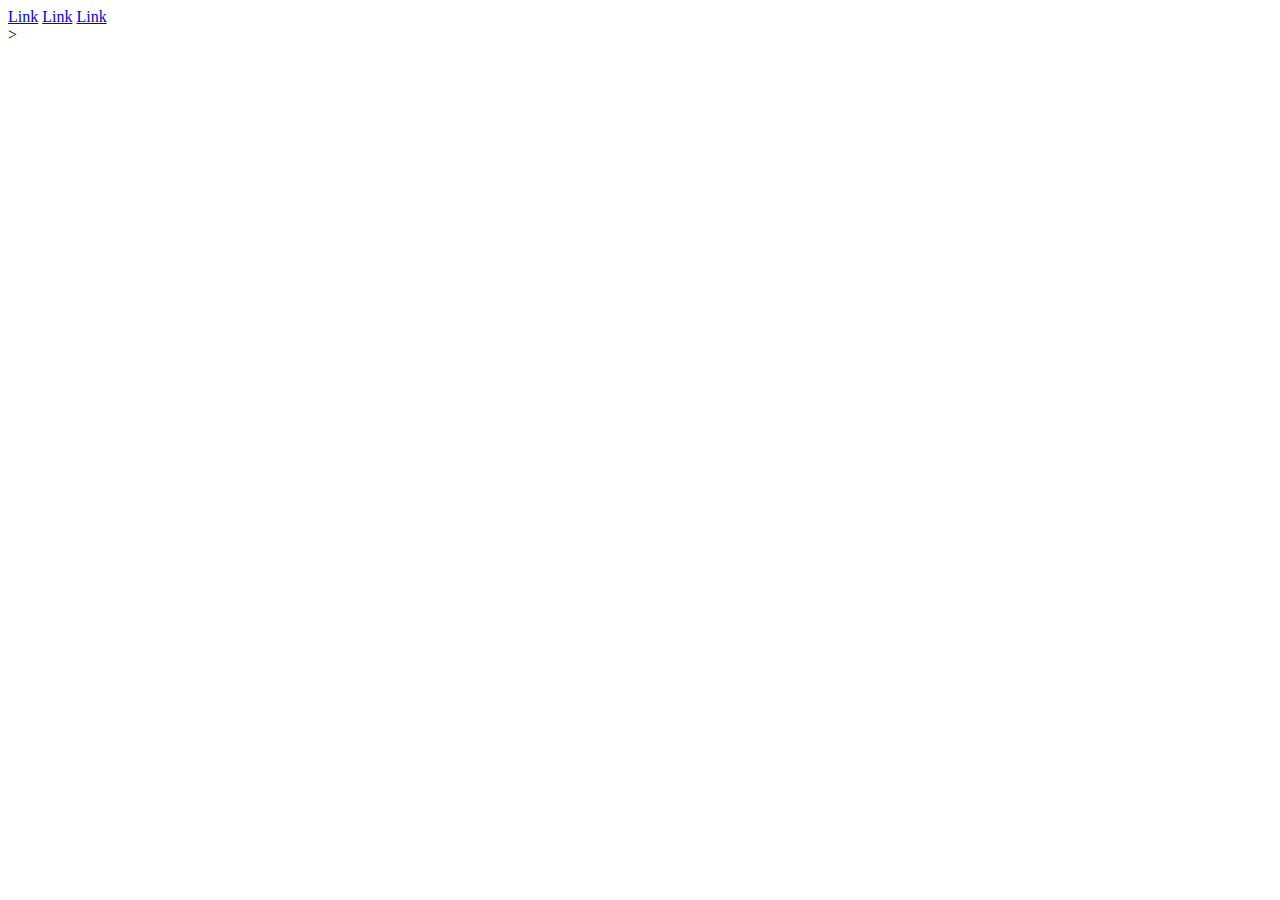
==== index.html @ eb9c11fa "sets up metadata in head, adds favicon file" ====
<!doctype html>
<html lang="en">
    <head>
        <meta charset="utf-8">
        <title>Roll HV</title>
        <meta name="description" content="an informational site about rollerskating in the Hudson Valley.">
        <meta name="author" content="Shauna Keating">
        <link rel="icon" type="image/png" href="favicon.ico">
        <link rel="stylesheet" href="style.css">
    </head>
    <body>
        <header>
            <!--𝗛𝗲𝗮𝗱𝗲𝗿 𝗖𝗼𝗻𝘁𝗲𝗻𝘁 𝗛𝗲𝗿𝗲 -->
            <nav>
                <a href="#">Link</a>
                <a href="#">Link</a>
                <a href="#">Link</a>
            </nav>
        </header>
        <main>
            <!--𝗠𝗮𝗶𝗻 𝗖𝗼𝗻𝘁𝗲𝗻𝘁-->
        </main>
        <footer>
            <!-- footer content here-->>
        </footer>
    </body>
</html>
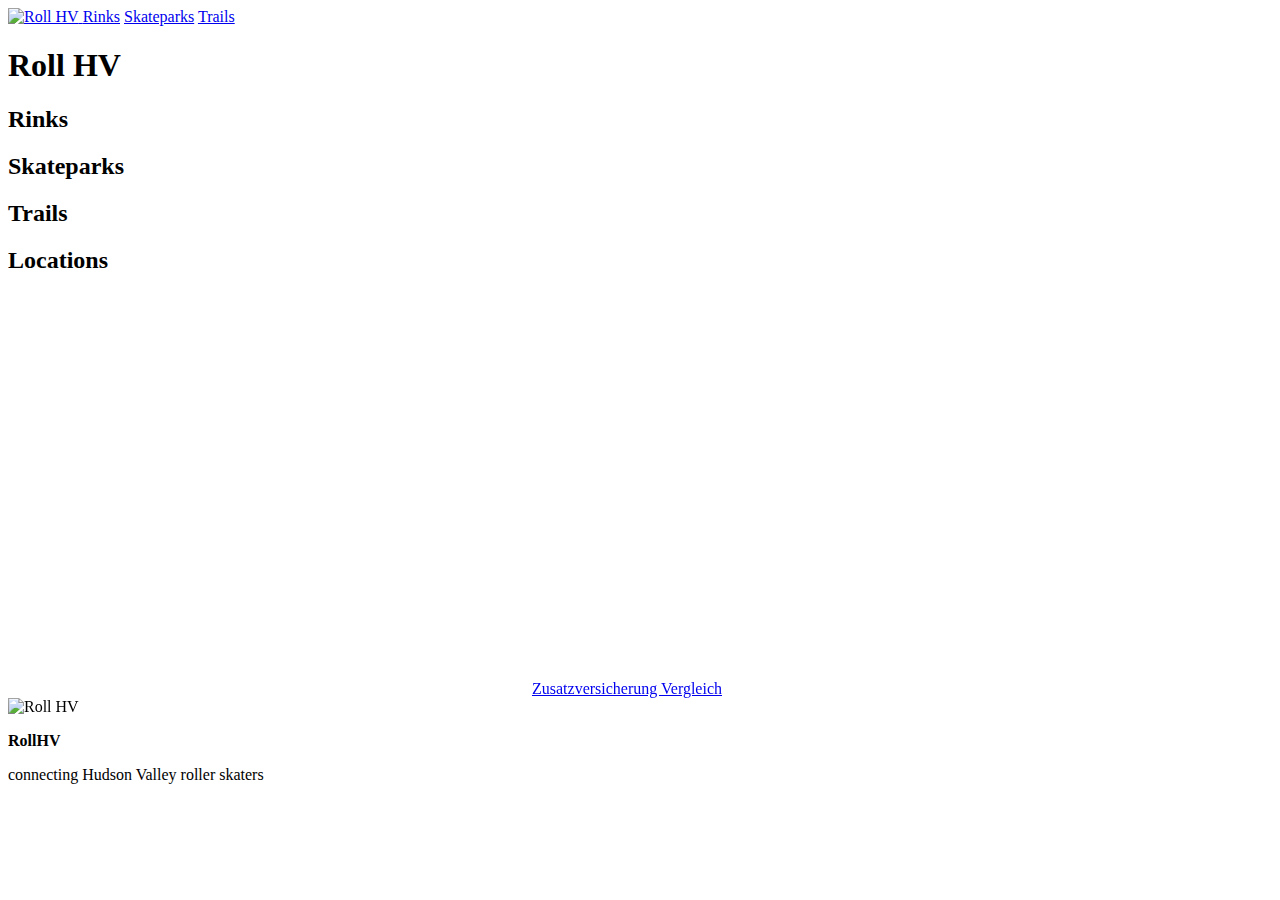
==== commit 6558355f: "fills in home page HTML content" ====
--- a/index.html
+++ b/index.html
@@ -10,18 +10,32 @@
     </head>
     <body>
         <header>
-            <!--𝗛𝗲𝗮𝗱𝗲𝗿 𝗖𝗼𝗻𝘁𝗲𝗻𝘁 𝗛𝗲𝗿𝗲 -->
             <nav>
-                <a href="#">Link</a>
-                <a href="#">Link</a>
-                <a href="#">Link</a>
+                <a href="#">
+                    <img src="https://place-hold.it/50" alt="Roll HV" />
+                </a>
+                <a href="#">Rinks</a>
+                <a href="#">Skateparks</a>
+                <a href="#">Trails</a>
             </nav>
         </header>
         <main>
-            <!--𝗠𝗮𝗶𝗻 𝗖𝗼𝗻𝘁𝗲𝗻𝘁-->
+            <div>
+                <h1>Roll HV</h1>
+            </div>
+
+            <h2>Rinks</h2>
+            <h2>Skateparks</h2>
+            <h2>Trails</h2>
+
+            <h2>Locations</h2>
+            <iframe width="520" height="400" frameborder="0" scrolling="no" marginheight="0" marginwidth="0" id="gmap_canvas" src="https://maps.google.com/maps?width=520&amp;height=400&amp;hl=en&amp;q=5164%20US%20209%20Accord+(Roll%20HV%20)&amp;t=&amp;z=11&amp;ie=UTF8&amp;iwloc=B&amp;output=embed"></iframe> <a href='https://www.krankenversicherungsvergleich.at/'>Zusatzversicherung Vergleich</a> <script type='text/javascript' src='https://embedmaps.com/google-maps-authorization/script.js?id=5aed93e54cda09df9983cb9c7e4ed80c6cecd780'></script>
+            
         </main>
         <footer>
-            <!-- footer content here-->>
+            <img src="https://place-hold.it/50" alt="Roll HV" />
+            <p><strong>RollHV</strong></p>
+            <p>connecting Hudson Valley roller skaters</p>
         </footer>
     </body>
 </html>
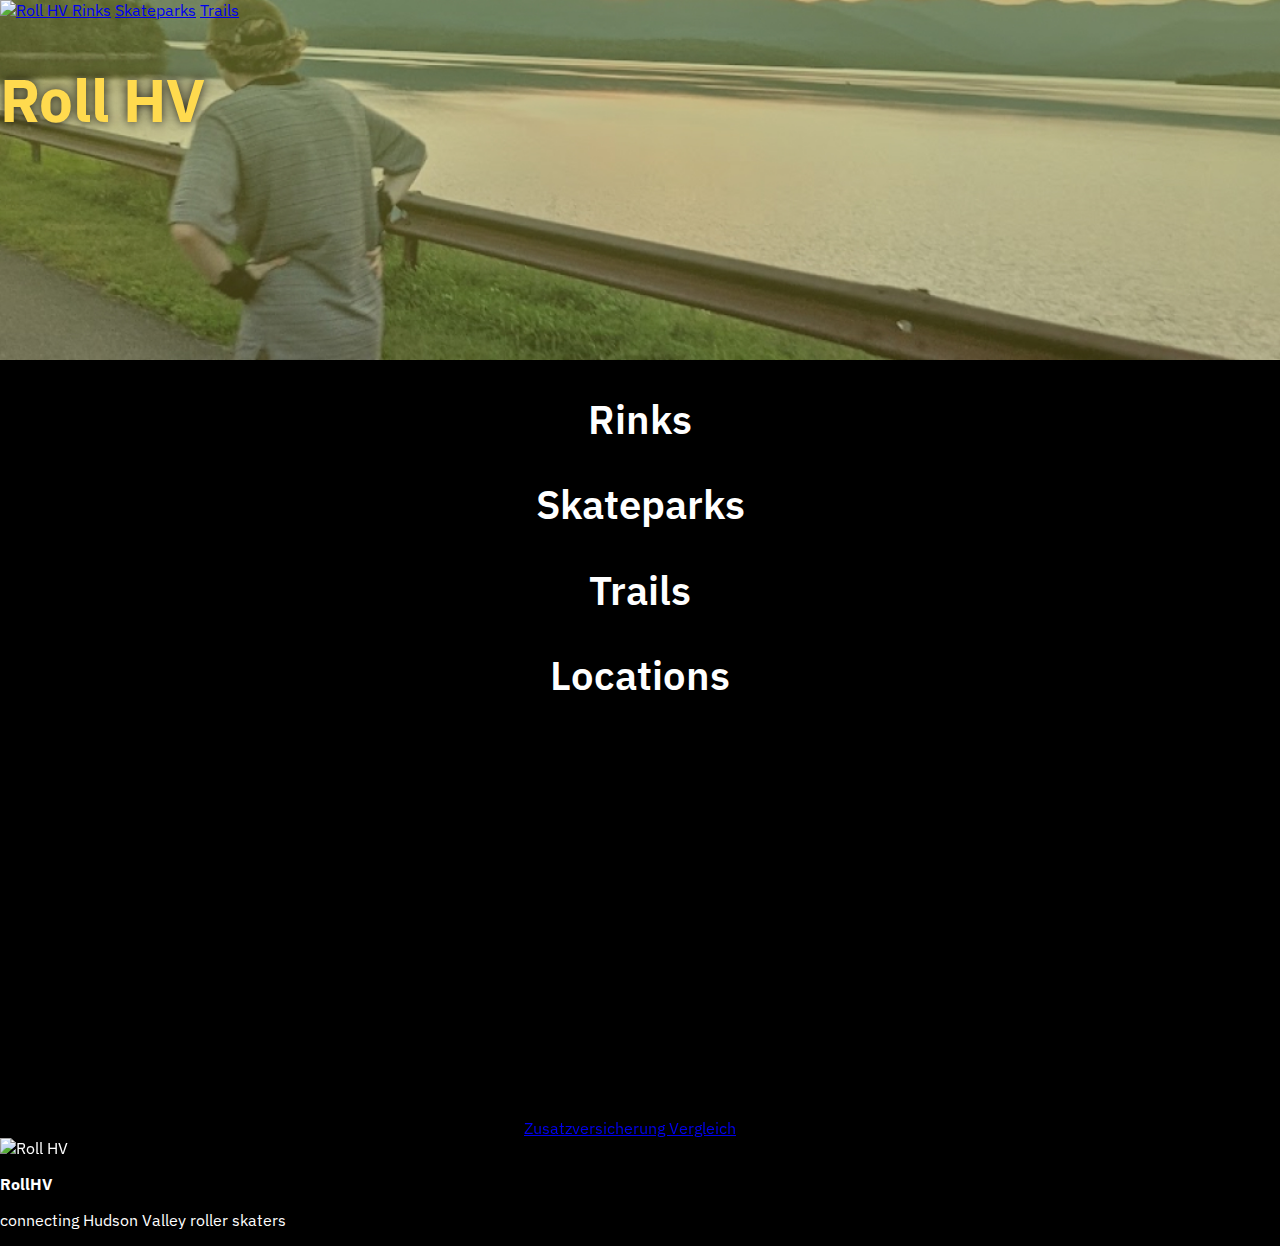
==== commit 8a06632d: "adds inital styles" ====
--- a/index.html
+++ b/index.html
@@ -6,6 +6,9 @@
         <meta name="description" content="an informational site about rollerskating in the Hudson Valley.">
         <meta name="author" content="Shauna Keating">
         <link rel="icon" type="image/png" href="favicon.ico">
+        <link rel="preconnect" href="https://fonts.googleapis.com">
+        <link rel="preconnect" href="https://fonts.gstatic.com" crossorigin>
+        <link href="https://fonts.googleapis.com/css2?family=IBM+Plex+Sans:wght@400;600;700&display=swap" rel="stylesheet">
         <link rel="stylesheet" href="style.css">
     </head>
     <body>
@@ -18,12 +21,11 @@
                 <a href="#">Skateparks</a>
                 <a href="#">Trails</a>
             </nav>
-        </header>
-        <main>
             <div>
                 <h1>Roll HV</h1>
             </div>
-
+        </header>
+        <main>
             <h2>Rinks</h2>
             <h2>Skateparks</h2>
             <h2>Trails</h2>
--- a/style.css
+++ b/style.css
@@ -0,0 +1,28 @@
+/* your styles will go here!! */
+
+body {
+    font-family: "IBM Plex Sans", Verdana, Geneva, Tahoma, sans-serif;
+    color: #fff;
+    background: #000;
+    margin: 0;
+}
+
+header {
+    background-image: url('background.jpg');
+    background-size: cover;
+    background-position: center center;
+    min-height: 360px;
+}
+
+h1 {
+    color: #FFDA4E;
+    text-shadow: 0px 0px 11px rgba(0, 0, 0, 0.85);
+    font-size: 60px;
+    font-weight: 700;
+}
+
+h2 {
+    text-align: center;
+    font-size: 40px;
+    font-weight: 600;
+}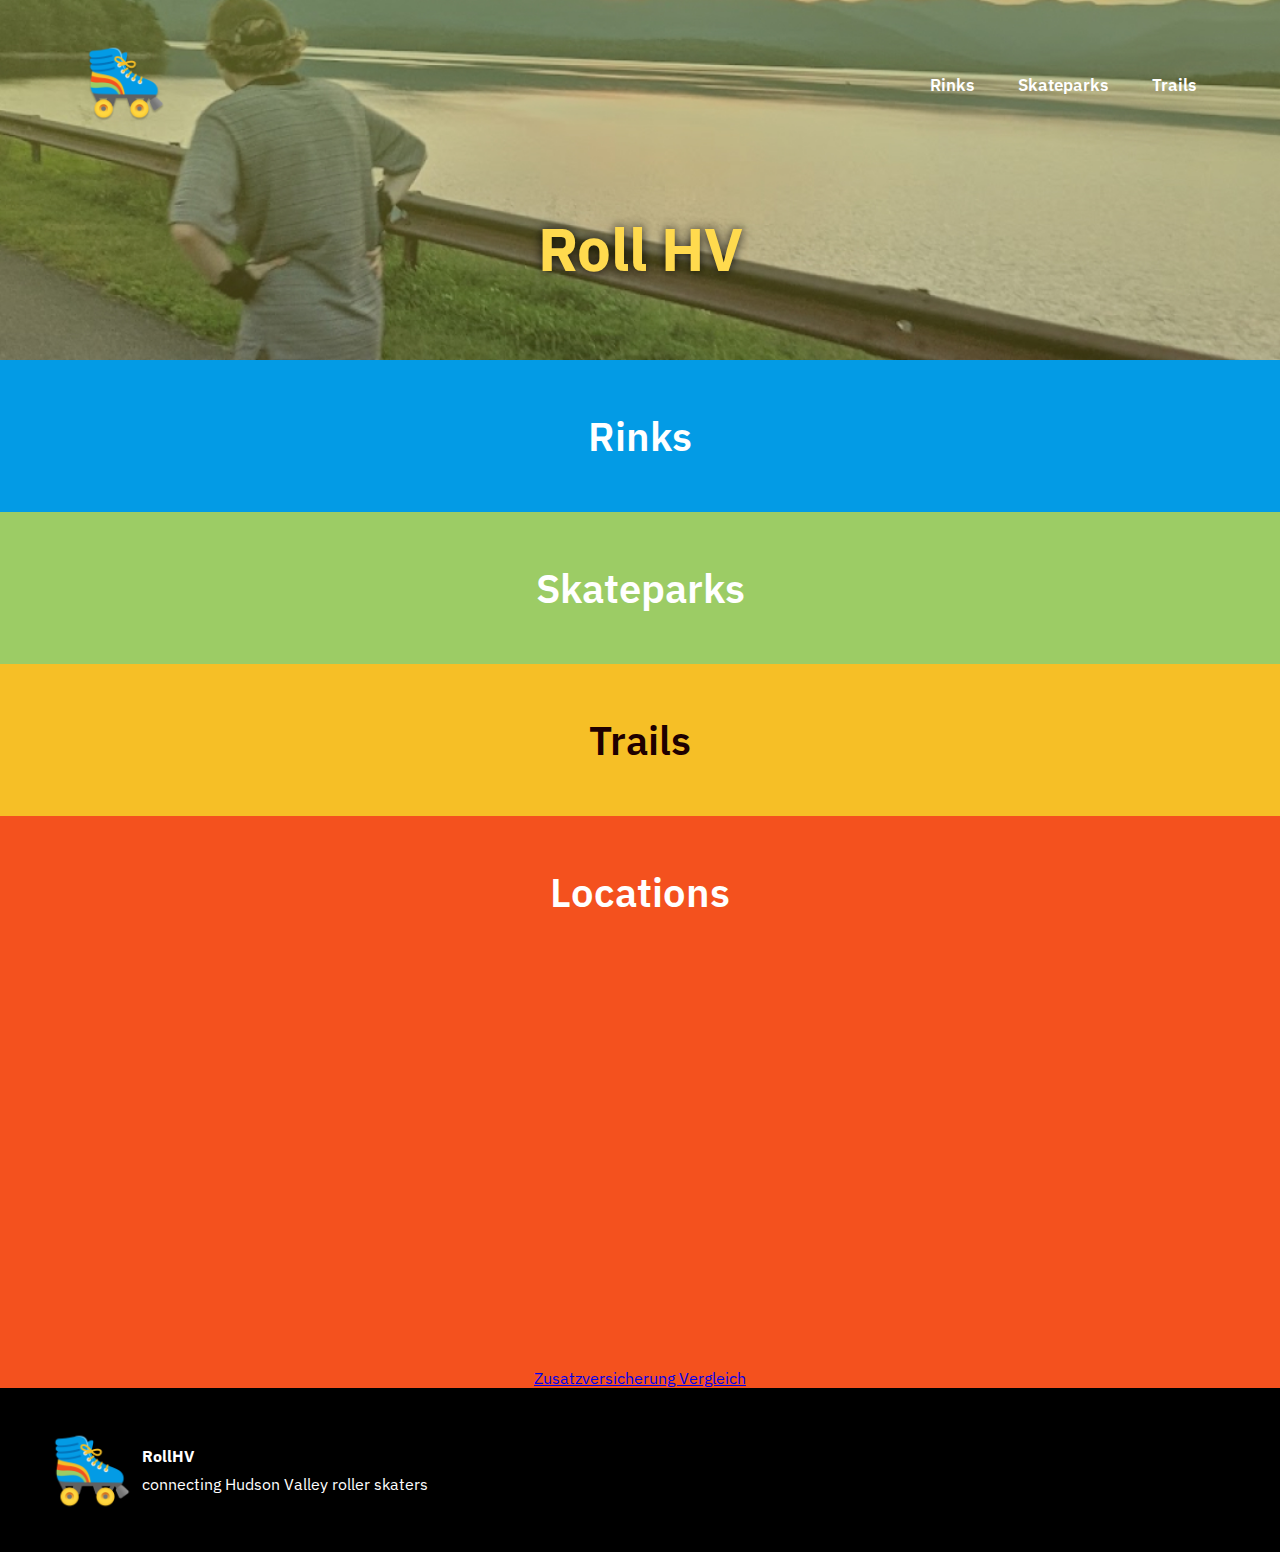
==== commit 83e725ee: "mobile layout styling" ====
--- a/index.html
+++ b/index.html
@@ -15,29 +15,35 @@
         <header>
             <nav>
                 <a href="#">
-                    <img src="https://place-hold.it/50" alt="Roll HV" />
+                    <img class="logo" src="logo.png" alt="Roll HV" />
                 </a>
-                <a href="#">Rinks</a>
-                <a href="#">Skateparks</a>
-                <a href="#">Trails</a>
+                <span>
+                    <a href="#">Rinks</a>
+                    <a href="#">Skateparks</a>
+                    <a href="#">Trails</a>
+                </span>
             </nav>
             <div>
                 <h1>Roll HV</h1>
             </div>
         </header>
         <main>
-            <h2>Rinks</h2>
-            <h2>Skateparks</h2>
-            <h2>Trails</h2>
+            <h2 class="blue-bg">Rinks</h2>
+            <h2 class="green-bg">Skateparks</h2>
+            <h2 class="yellow-bg">Trails</h2>
 
-            <h2>Locations</h2>
-            <iframe width="520" height="400" frameborder="0" scrolling="no" marginheight="0" marginwidth="0" id="gmap_canvas" src="https://maps.google.com/maps?width=520&amp;height=400&amp;hl=en&amp;q=5164%20US%20209%20Accord+(Roll%20HV%20)&amp;t=&amp;z=11&amp;ie=UTF8&amp;iwloc=B&amp;output=embed"></iframe> <a href='https://www.krankenversicherungsvergleich.at/'>Zusatzversicherung Vergleich</a> <script type='text/javascript' src='https://embedmaps.com/google-maps-authorization/script.js?id=5aed93e54cda09df9983cb9c7e4ed80c6cecd780'></script>
-            
+            <section class="red-bg">
+                <h2>Locations</h2>
+                <iframe width="520" height="400" frameborder="0" scrolling="no" marginheight="0" marginwidth="0" id="gmap_canvas" src="https://maps.google.com/maps?width=520&amp;height=400&amp;hl=en&amp;q=5164%20US%20209%20Accord+(Roll%20HV%20)&amp;t=&amp;z=11&amp;ie=UTF8&amp;iwloc=B&amp;output=embed"></iframe> <a href='https://www.krankenversicherungsvergleich.at/'>Zusatzversicherung Vergleich</a> <script type='text/javascript' src='https://embedmaps.com/google-maps-authorization/script.js?id=5aed93e54cda09df9983cb9c7e4ed80c6cecd780'></script>
+            </section>
+
         </main>
         <footer>
-            <img src="https://place-hold.it/50" alt="Roll HV" />
-            <p><strong>RollHV</strong></p>
-            <p>connecting Hudson Valley roller skaters</p>
+            <img class="logo" src="logo.png" alt="Roll HV" />
+            <div>
+                <p><strong>RollHV</strong></p>
+                <p>connecting Hudson Valley roller skaters</p>
+            </div>
         </footer>
     </body>
 </html>
--- a/style.css
+++ b/style.css
@@ -14,15 +14,88 @@
     min-height: 360px;
 }
 
+footer {
+    display: flex;
+    padding: 40px 50px;
+    align-items: center;
+}
+
+footer p {
+    margin:8px;
+}
+
+/* navigation */
+
+nav {
+    display: flex;
+    justify-content: space-between;
+    align-items: center;
+    padding:20px 5%;
+}
+
+nav a {
+    color: #FFF;
+    font-size: 17px;
+    font-weight: 600;
+    text-decoration: none;
+    transition: all 0.5s ease;
+    margin: 20px;
+}
+
+nav a:hover, nav a:focus {
+    text-decoration: underline;
+    color: #fdd8f7;
+    transform: rotate(360deg);
+} 
+
+.logo {
+    width: 84px;
+}
+
+
+/*headers*/
+
 h1 {
     color: #FFDA4E;
     text-shadow: 0px 0px 11px rgba(0, 0, 0, 0.85);
     font-size: 60px;
     font-weight: 700;
+    text-align: center;
 }
 
 h2 {
     text-align: center;
     font-size: 40px;
     font-weight: 600;
+    margin: 0;
+    padding: 50px;
+}
+
+/* backgrounds */
+.blue-bg {
+    background: #039BE5;
+}
+
+.green-bg {
+    background: #9CCC65;
+}
+
+.yellow-bg {
+    background: #F6BF26;
+    color: #1F0000;
+}
+
+.red-bg {
+    background: #F4511E;
+    display: flex;
+    flex-direction: column;
+    align-items: center;
+}
+
+/* homepage */
+
+iframe {
+    width: 90%;
+    max-width: 900px;
+
 }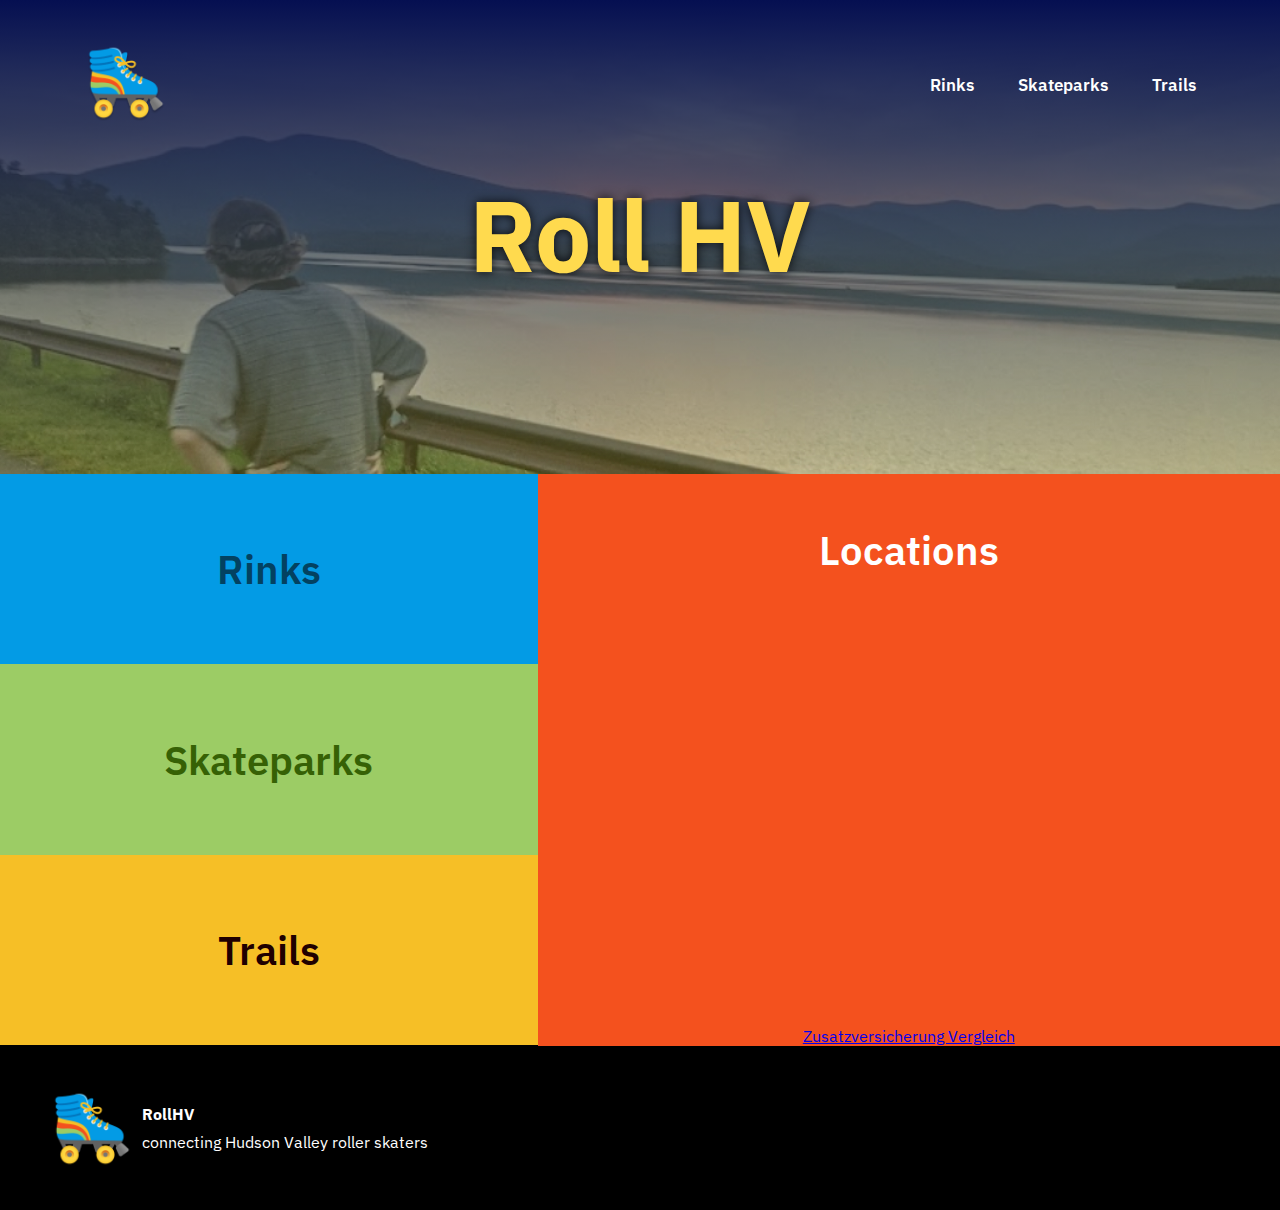
==== commit 29b58cc6: "repsinsive behavior" ====
--- a/index.html
+++ b/index.html
@@ -28,10 +28,11 @@
             </div>
         </header>
         <main>
-            <h2 class="blue-bg">Rinks</h2>
-            <h2 class="green-bg">Skateparks</h2>
-            <h2 class="yellow-bg">Trails</h2>
-
+            <section class="col">
+                <h2 class="blue-bg">Rinks</h2>
+                <h2 class="green-bg">Skateparks</h2>
+                <h2 class="yellow-bg">Trails</h2>
+            </section>
             <section class="red-bg">
                 <h2>Locations</h2>
                 <iframe width="520" height="400" frameborder="0" scrolling="no" marginheight="0" marginwidth="0" id="gmap_canvas" src="https://maps.google.com/maps?width=520&amp;height=400&amp;hl=en&amp;q=5164%20US%20209%20Accord+(Roll%20HV%20)&amp;t=&amp;z=11&amp;ie=UTF8&amp;iwloc=B&amp;output=embed"></iframe> <a href='https://www.krankenversicherungsvergleich.at/'>Zusatzversicherung Vergleich</a> <script type='text/javascript' src='https://embedmaps.com/google-maps-authorization/script.js?id=5aed93e54cda09df9983cb9c7e4ed80c6cecd780'></script>
--- a/style.css
+++ b/style.css
@@ -8,10 +8,15 @@
 }
 
 header {
-    background-image: url('background.jpg');
+    background: linear-gradient(180deg, rgb(5, 15, 81) 0%, rgba(5, 15, 810,0) 100%), url('background.jpg');
     background-size: cover;
     background-position: center center;
     min-height: 360px;
+}
+
+main {
+    display:flex;
+    flex-direction: column;
 }
 
 footer {
@@ -74,10 +79,12 @@
 /* backgrounds */
 .blue-bg {
     background: #039BE5;
+    color: #034261;
 }
 
 .green-bg {
     background: #9CCC65;
+    color: #366105;
 }
 
 .yellow-bg {
@@ -98,4 +105,35 @@
     width: 90%;
     max-width: 900px;
 
+}
+
+/* media queries */
+
+@media (min-width:800px) {
+    h1 {
+        font-size: 100px;
+        margin: 0;
+    }
+    main {
+        flex-direction: row;
+    }
+
+    header {
+        background-position: center 36%;
+        min-height: 474px;
+    }
+    .red-bg {
+        flex-grow: 1;
+    }
+    .col h2 {
+        height: 15.8%;
+        display: flex;
+        flex-direction: column;
+        justify-content: center;
+    }
+    .col {
+        width: 42vw;
+        max-width: 569px;
+    }
+
 }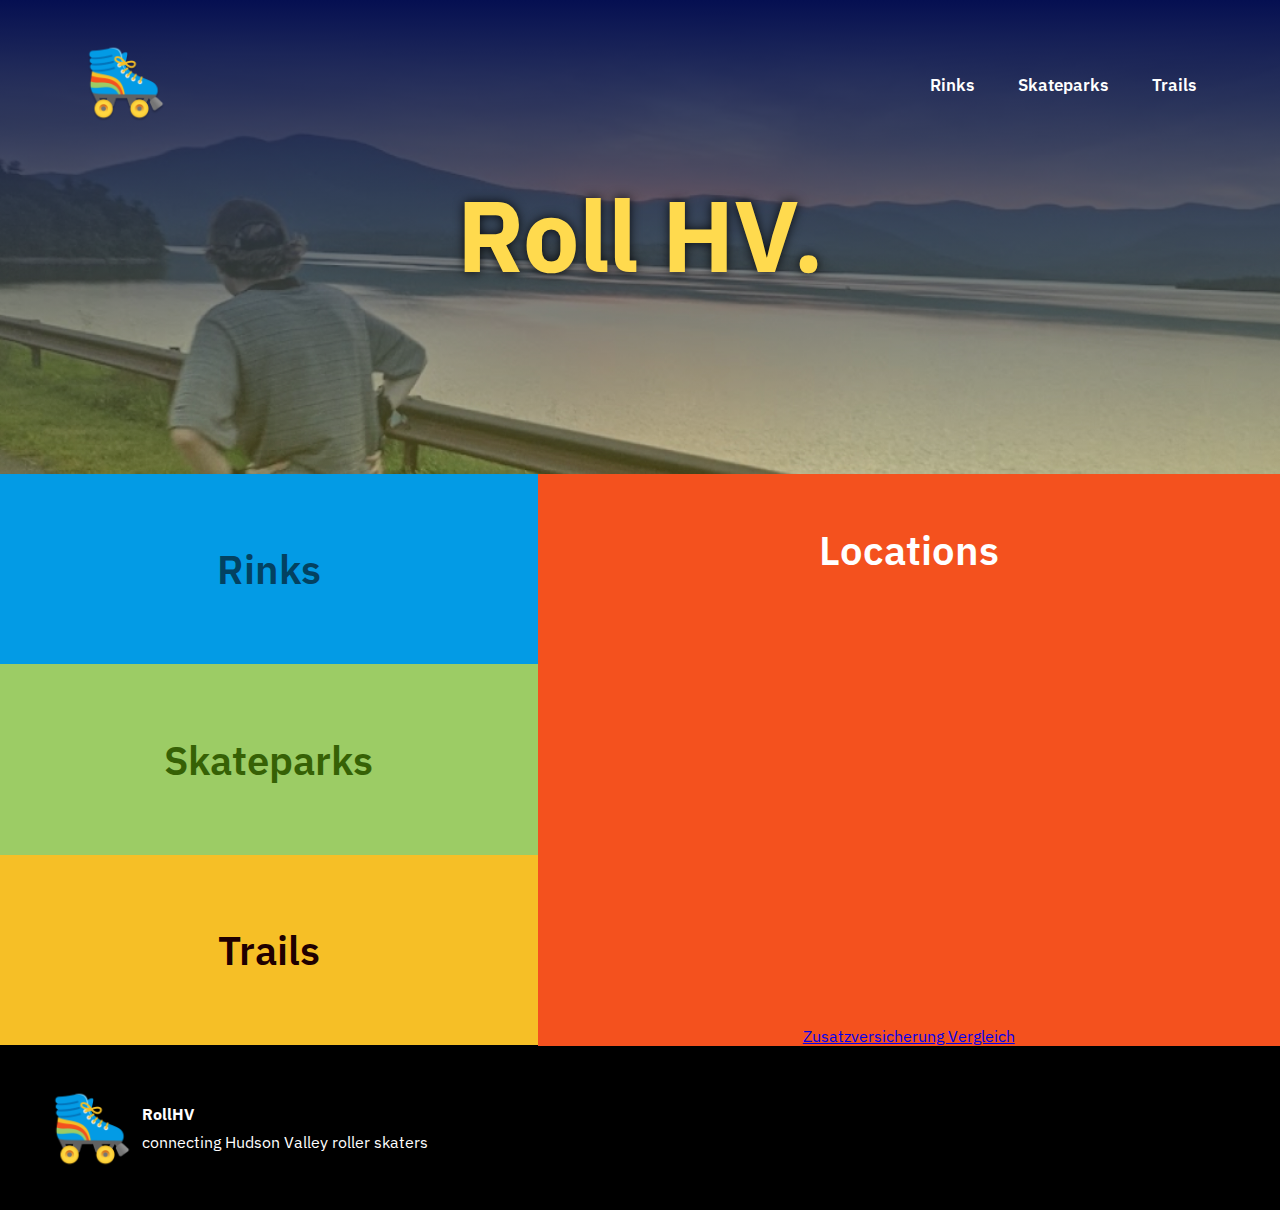
==== commit 196e6373: "adds dot" ====
--- a/index.html
+++ b/index.html
@@ -24,7 +24,7 @@
                 </span>
             </nav>
             <div>
-                <h1>Roll HV</h1>
+                <h1>Roll HV.</h1>
             </div>
         </header>
         <main>
